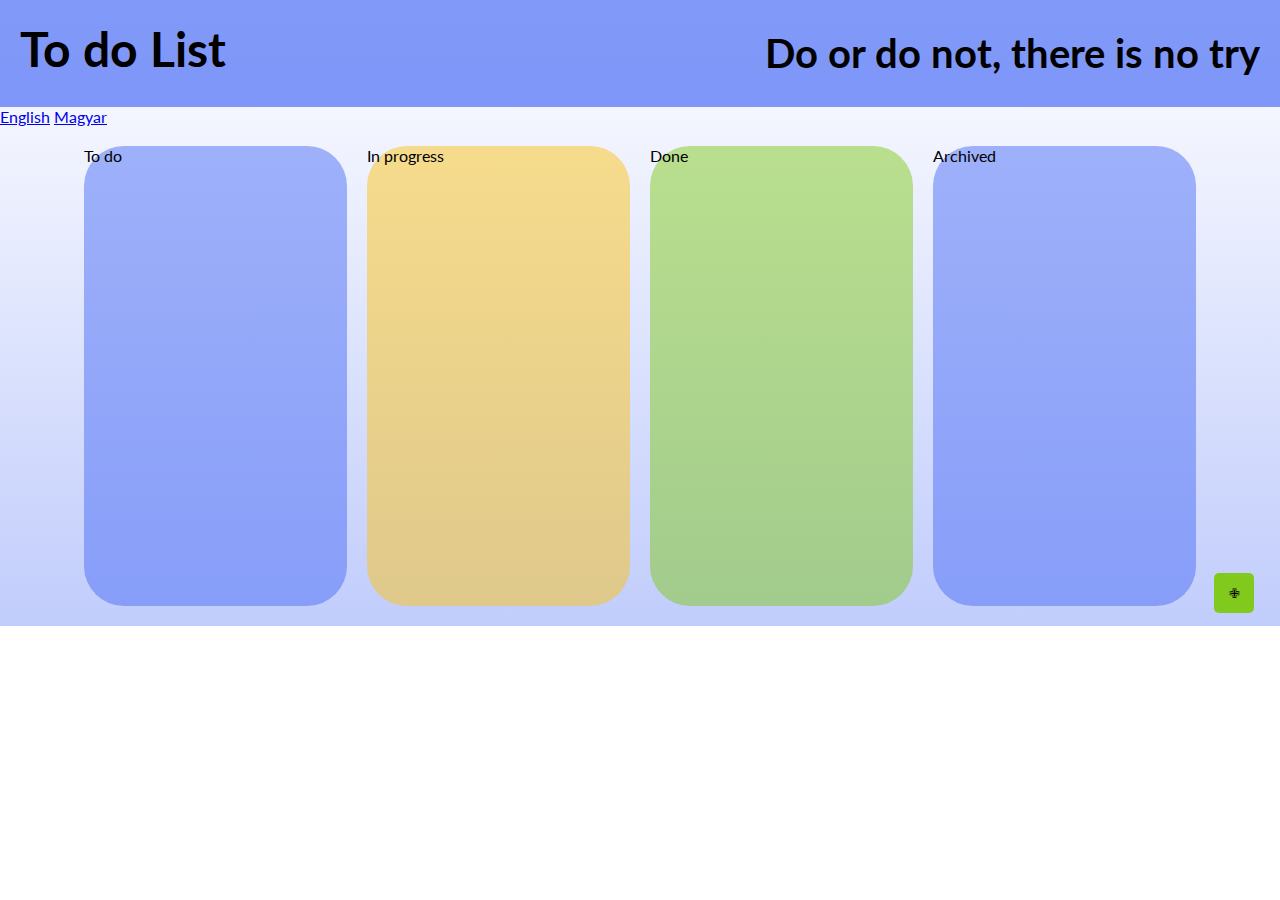
==== frontend/pages/index.html @ 869fbcdc "language swap" ====
<!DOCTYPE html>
<html lang="en">
  <head>
    <meta charset="UTF-8" />
    <meta name="viewport" content="width=device-width, initial-scale=1.0" />

    <!-- STYLES -->
    <link rel="stylesheet" href="../resources/style.css" />
    <link rel="preconnect" href="https://fonts.googleapis.com" />
    <link rel="preconnect" href="https://fonts.gstatic.com" crossorigin />
    <link
      href="https://fonts.googleapis.com/css2?family=Lato:wght@400;700&display=swap"
      rel="stylesheet"
    />
    <link
      rel="stylesheet"
      href="https://cdnjs.cloudflare.com/ajax/libs/font-awesome/4.7.0/css/font-awesome.min.css"
    />

    <!-- SCRIPTS -->
    <script src="../resources/scripts/TaskController.js"></script>

    <title>To Do List</title>
  </head>
  <body>
    <div class="background">
      <!-- TOP HEADER -->
      <header class="flex-container">
        <h1 id="main_title">To Do List</h1>
        <h2 id="motto">Do or do not there is no try</h2>
      </header>
      <div>
        <a href="#" onclick="setLanguage('en')">English</a>
        <a href="#" onclick="setLanguage('hu')">Magyar</a>
      </div>

      <div class="container">
        <div class="grid-container">
          <!-- TO-DO -->
          <div class="grid-col to-do" id="to-do">
            <h3>To do</h3>
          </div>
          <!-- IN-PROGRESS -->
          <div class="grid-col in-progress" id="in-progress">
            <h3>In progress</h3>
          </div>
          <!-- DONE -->
          <div class="grid-col done" id="done">
            <h3>Done</h3>
          </div>
          <!-- ARCHIVED -->
          <div class="grid-col archive" id="archive">
            <h3>Archived</h3>
          </div>
        </div>
      </div>
    </div>

    <!-- ADD TASK FORM AND BUTTON -->
    <button class="add-task" onclick="addNewTask()">&#10009;</button>
    <div class="form-container" id="add-form">
      <form class="container add-task-form">
        <h3>Add task</h3>
        <div class="form-content-container">
          <label>Name</label>
          <input placeholder="name" id="name" />
          <label>Description</label>
          <textarea id="description"></textarea>
          <label>Mode</label>
          <select id="mode">
            <option value="1">to-do</option>
            <option value="2">in-progress</option>
            <option value="3">done</option>
          </select>
          <button
            onclick="addTask()"
            aria-placeholder="description"
            class="save-task"
          >
            Add new task
          </button>
        </div>
      </form>
    </div>
  </body>
</html>
---- frontend/resources/style.css ----
/* GLOBAL RESET */
* {
  margin: 0;
  padding: 0;
  box-sizing: border-box;
}

/* MAIN PARTS */
body {
  font-family: "Lato", sans-serif;
  position: relative;
}
.background {
  background: linear-gradient(rgba(76, 110, 245, 0), rgba(76, 110, 245, 0.5)),
    url(images/background.jpg) center/cover;
  background-attachment: fixed;
}
header {
  background-color: rgba(76, 110, 245, 0.7);
  color: #000000;
  padding: 20px;
}
.flex-container {
  display: flex;
  align-items: end;
  justify-content: space-between;
}
.container {
  width: 90%;
  margin: 0 auto;
  padding-bottom: 20px;
}
.grid-container {
  display: grid;
  grid-template-columns: repeat(auto-fit, minmax(250px, 1fr));
  min-height: 460px;
  margin: 20px;
  margin-bottom: 0;
  border-radius: 10px;
  gap: 20px;
}
.form-container {
  display: none;
  position: absolute;
  top: 0;
  width: 100%;
  height: 100%;
  background-color: rgba(76, 110, 245, 0.5);
}

/* HEADERS */
h1,
h2,
h3,
h4 {
  margin-bottom: 10px;
}
h1 {
  font-size: 48px;
}
h2 {
  font-size: 40px;
}
h3 {
  font-size: 33px;
  text-align: center;
}
h4 {
  font-size: 28px;
}

/* BUTTONS */
button {
  cursor: pointer;
}

/* GRID COLUMNS */
.grid-col {
  border-radius: 40px;
}
.to-do,
.archive {
  background-color: rgba(76, 110, 245, 0.5);
}
.in-progress {
  background-color: rgba(252, 196, 25, 0.5);
}
.done {
  background-color: rgba(130, 201, 30, 0.5);
}

/* TASK COLORS */
.to-do .task,
.archive .task {
  background-color: rgba(76, 110, 245, 0.5);
}
.in-progress .task {
  background-color: rgba(252, 196, 25, 0.5);
}
.done .task {
  background-color: rgba(130, 201, 30, 0.5);
}

/* TASKS */
.task {
  padding: 10px 10px;
  margin: 10px 7px;
  margin-top: 0px;
  background-color: rgba(76, 110, 245, 0.8);
  border-radius: 30px;
}
.button-holder {
  display: flex;
  justify-content: end;
  gap: 3px;
  text-align: right;
}

/* TASK BUTTONS */
.task-button {
  width: 20px;
  height: 20px;
  border-radius: 5px;
  border: none;
}
.move-btn {
  background-color: #74b816;
}
.delete-btn {
  background-color: #f03e3e;
}
.archive-btn {
  background-color: rgba(76, 110, 245);
}

/* BUTTON HOVERS */
.move-btn:hover {
  transition: 0.5s;
  background-color: #66a80f;
}
.add-task:hover,
.save-task:hover {
  transition: 0.5s;
  background-color: #74b816;
}
.delete-btn:hover {
  transition: 0.5s;
  background-color: #e03131;
}
.archive-btn:hover {
  transition: 0.5s;
  background-color: #4263eb;
}

.move-btn:active {
  background-color: #74b816;
}
.add-task:active,
.save-task:active {
  background-color: #94d82d;
}
.delete-btn:active {
  background-color: #fa5252;
}
.archive-btn:active {
  background-color: #5c7cfa;
}
/* ADD FORM CONTAINER */
.add-task-form {
  position: fixed;
  top: 50%;
  left: 50%;
  transform: translate(-50%, -50%);
  max-width: 80%;
  background-color: rgba(54, 79, 199, 0.89);
  text-align: center;
  position: fixed;
  border-radius: 30px;
}
.form-content-container {
  margin: 0 auto;
  max-width: 50%;
  text-align: left;
}
label {
  display: block;
  margin-bottom: 10px;
}
input,
.save-task,
textarea,
select {
  width: 100%;
  margin-bottom: 10px;
  padding: 10px;
  border-radius: 5px;
  border: none;
}
textarea {
  resize: none;
}
.save-task {
  display: block;
  border: none;
  background-color: #82c91e;
}

/* ADD TASK BUTTON */
.add-task {
  width: 40px;
  height: 40px;
  border-radius: 5px;
  position: absolute;
  bottom: 2%;
  right: 2%;
  border: none;
  background-color: #82c91e;
}
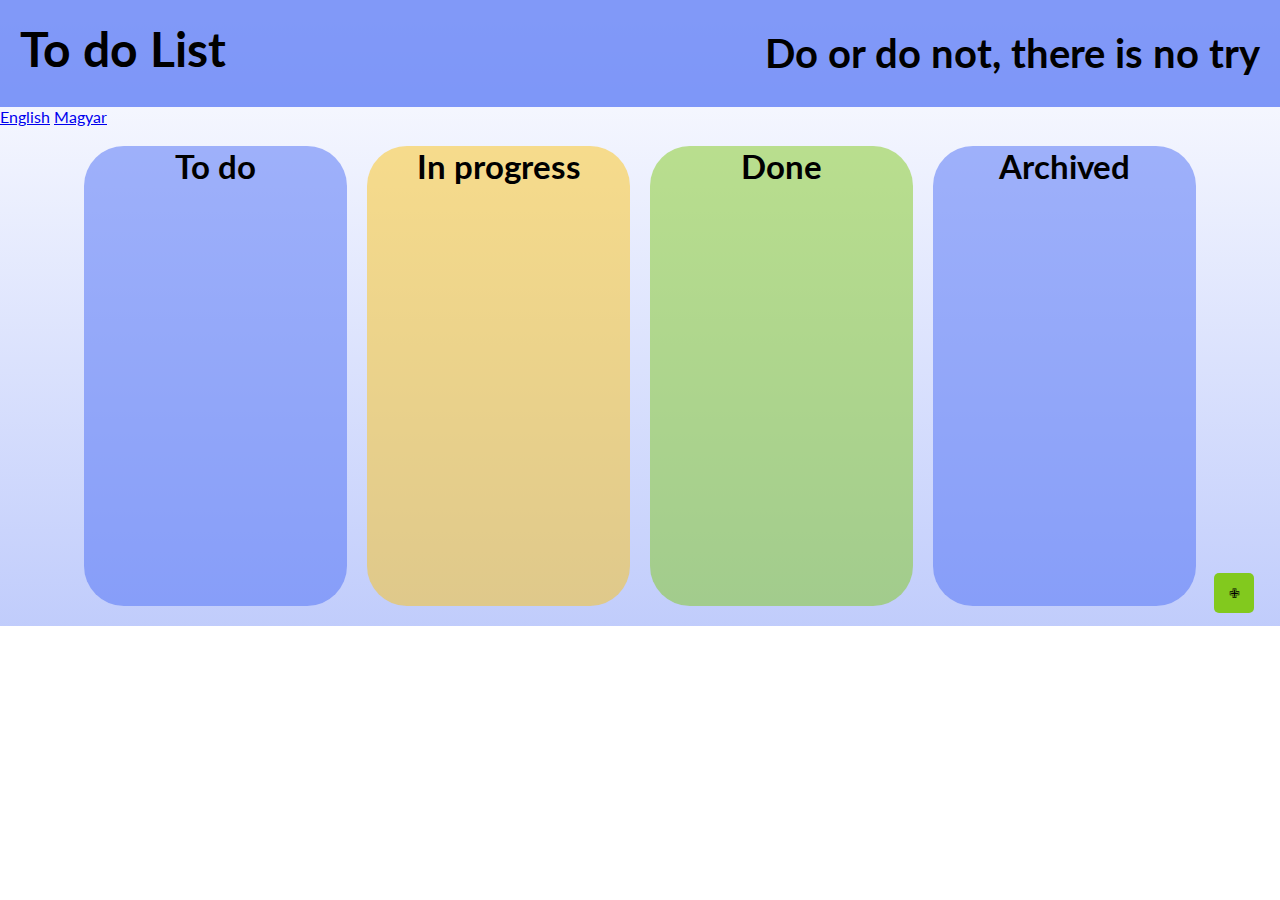
==== commit 27413419: "style bug fix" ====
--- a/frontend/pages/index.html
+++ b/frontend/pages/index.html
@@ -38,19 +38,19 @@
         <div class="grid-container">
           <!-- TO-DO -->
           <div class="grid-col to-do" id="to-do">
-            <h3>To do</h3>
+            <h3 id="to-do-title">To do</h3>
           </div>
           <!-- IN-PROGRESS -->
           <div class="grid-col in-progress" id="in-progress">
-            <h3>In progress</h3>
+            <h3 id="in-progress-title">In progress</h3>
           </div>
           <!-- DONE -->
           <div class="grid-col done" id="done">
-            <h3>Done</h3>
+            <h3 id="done-title">Done</h3>
           </div>
           <!-- ARCHIVED -->
           <div class="grid-col archive" id="archive">
-            <h3>Archived</h3>
+            <h3 id="archive-title">Archived</h3>
           </div>
         </div>
       </div>
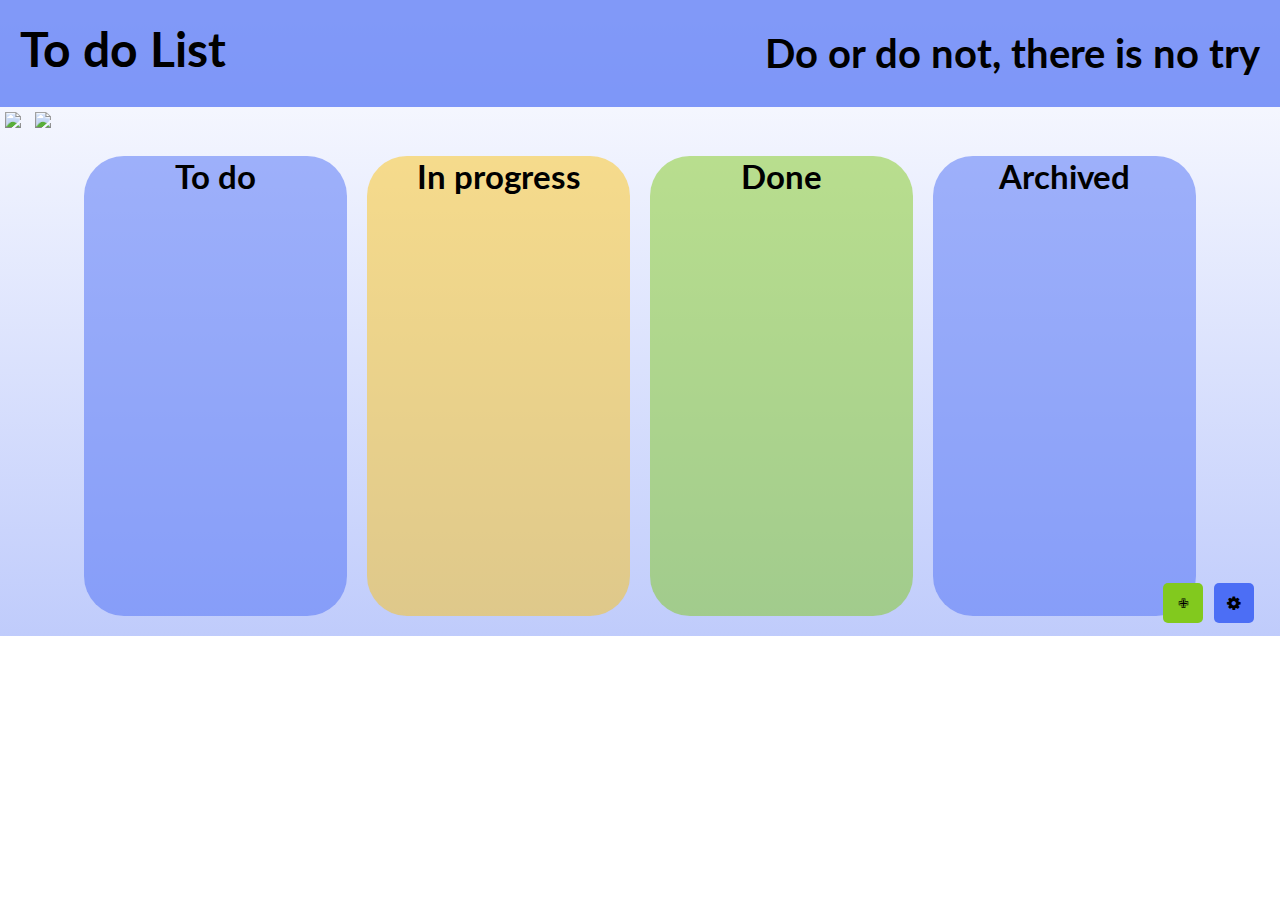
==== commit 1796d478: "settings button added" ====
--- a/frontend/pages/index.html
+++ b/frontend/pages/index.html
@@ -30,8 +30,12 @@
         <h2 id="motto">Do or do not there is no try</h2>
       </header>
       <div>
-        <a href="#" onclick="setLanguage('en')">English</a>
-        <a href="#" onclick="setLanguage('hu')">Magyar</a>
+        <a href="#" onclick="setLanguage('en')" class="language"
+          ><img src="https://flagcdn.com/h20/gb.png"
+        /></a>
+        <a href="#" onclick="setLanguage('hu')" class="language"
+          ><img src="https://flagcdn.com/h20/hu.png"
+        /></a>
       </div>
 
       <div class="container">
@@ -56,8 +60,10 @@
       </div>
     </div>
 
-    <!-- ADD TASK FORM AND BUTTON -->
+    <button class="fa fa-gear settings" onclick="settings()"></button>
     <button class="add-task" onclick="addNewTask()">&#10009;</button>
+
+    <!-- ADD TASK FORM -->
     <div class="form-container" id="add-form">
       <form class="container add-task-form">
         <h3>Add task</h3>
--- a/frontend/resources/style.css
+++ b/frontend/resources/style.css
@@ -74,6 +74,15 @@
   cursor: pointer;
 }
 
+/* LANGUGE CHOOSING */
+.language {
+  display: inline-block;
+  margin: 5px;
+}
+.language:active {
+  cursor: progress;
+}
+
 /* GRID COLUMNS */
 .grid-col {
   border-radius: 40px;
@@ -147,6 +156,7 @@
   transition: 0.5s;
   background-color: #e03131;
 }
+.settings:hover,
 .archive-btn:hover {
   transition: 0.5s;
   background-color: #4263eb;
@@ -212,7 +222,18 @@
   border-radius: 5px;
   position: absolute;
   bottom: 2%;
+  right: 6%;
+  border: none;
+  background-color: #82c91e;
+}
+
+.settings {
+  width: 40px;
+  height: 40px;
+  border-radius: 5px;
+  position: absolute;
+  bottom: 2%;
   right: 2%;
   border: none;
-  background-color: #82c91e;
-}
+  background-color: #4c6ef5;
+}
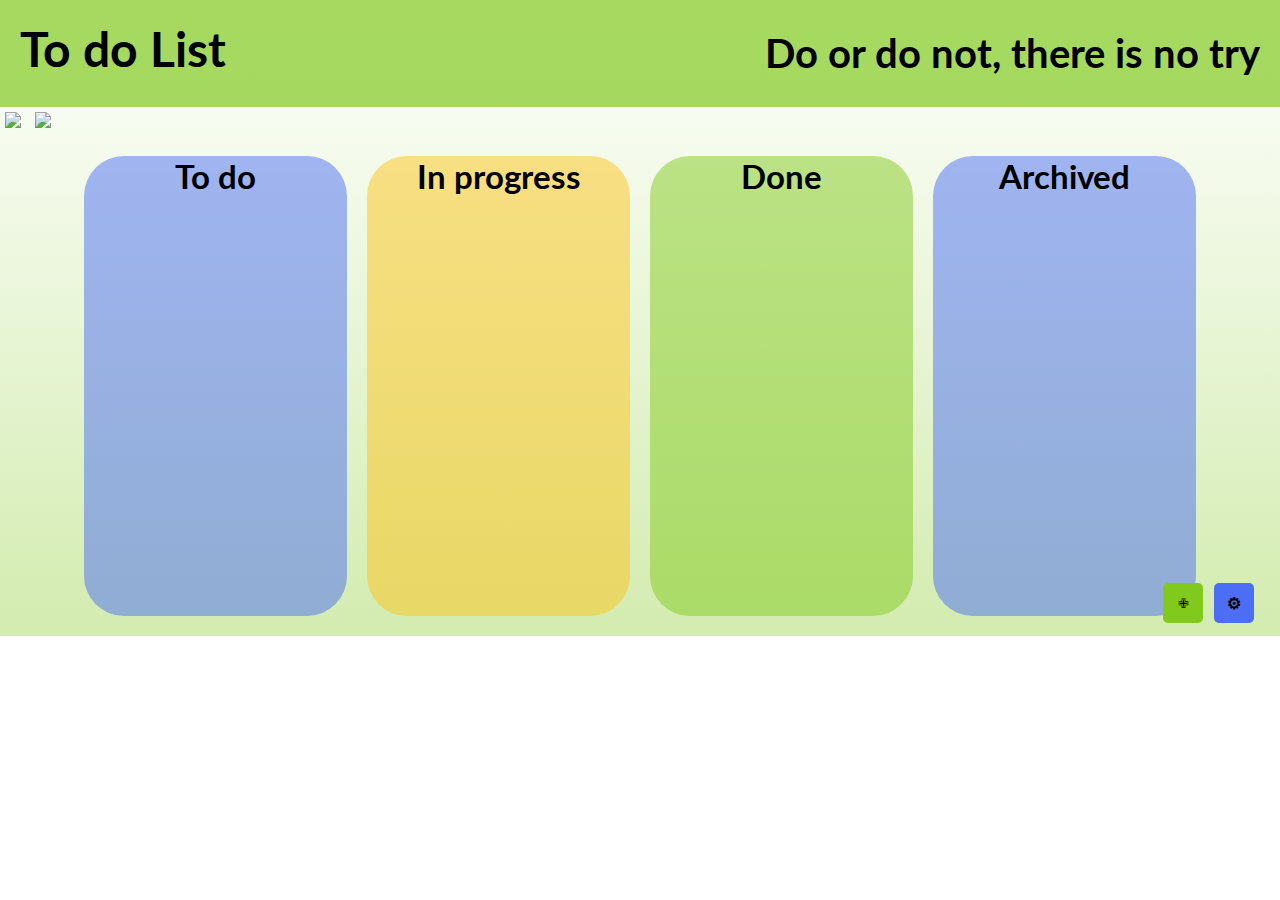
==== commit 1f1b5671: "settings button fix" ====
--- a/frontend/pages/index.html
+++ b/frontend/pages/index.html
@@ -23,7 +23,7 @@
     <title>To Do List</title>
   </head>
   <body>
-    <div class="background">
+    <div id="background" class="background">
       <!-- TOP HEADER -->
       <header class="flex-container">
         <h1 id="main_title">To Do List</h1>
@@ -60,7 +60,9 @@
       </div>
     </div>
 
-    <button class="fa fa-gear settings" onclick="settings()"></button>
+    <a href="settings.html" class="settings">
+      <div class="settings-icon">&#9881;</div>
+    </a>
     <button class="add-task" onclick="addNewTask()">&#10009;</button>
 
     <!-- ADD TASK FORM -->
--- a/frontend/resources/style.css
+++ b/frontend/resources/style.css
@@ -11,12 +11,11 @@
   position: relative;
 }
 .background {
-  background: linear-gradient(rgba(76, 110, 245, 0), rgba(76, 110, 245, 0.5)),
+  /* background: linear-gradient(rgba(76, 110, 245, 0), rgba(76, 110, 245, 0.5)),
     url(images/background.jpg) center/cover;
-  background-attachment: fixed;
+  background-attachment: fixed; */
 }
 header {
-  background-color: rgba(76, 110, 245, 0.7);
   color: #000000;
   padding: 20px;
 }
@@ -47,6 +46,13 @@
   height: 100%;
   background-color: rgba(76, 110, 245, 0.5);
 }
+.settings-form-container {
+  position: absolute;
+  top: 0;
+  width: 100%;
+  height: 100%;
+  background-color: rgba(76, 110, 245, 0.5);
+}
 
 /* HEADERS */
 h1,
@@ -70,6 +76,13 @@
 }
 
 /* BUTTONS */
+a {
+  text-decoration: none;
+  color: #000;
+  text-align: center;
+  vertical-align: center;
+}
+
 button {
   cursor: pointer;
 }
@@ -211,6 +224,7 @@
 }
 .save-task {
   display: block;
+  text-align: center;
   border: none;
   background-color: #82c91e;
 }
@@ -237,3 +251,12 @@
   border: none;
   background-color: #4c6ef5;
 }
+
+.settings-icon {
+  width: 100%;
+  height: 100%;
+  display: flex;
+  justify-content: center;
+  align-items: center;
+  font-weight: bolder;
+}
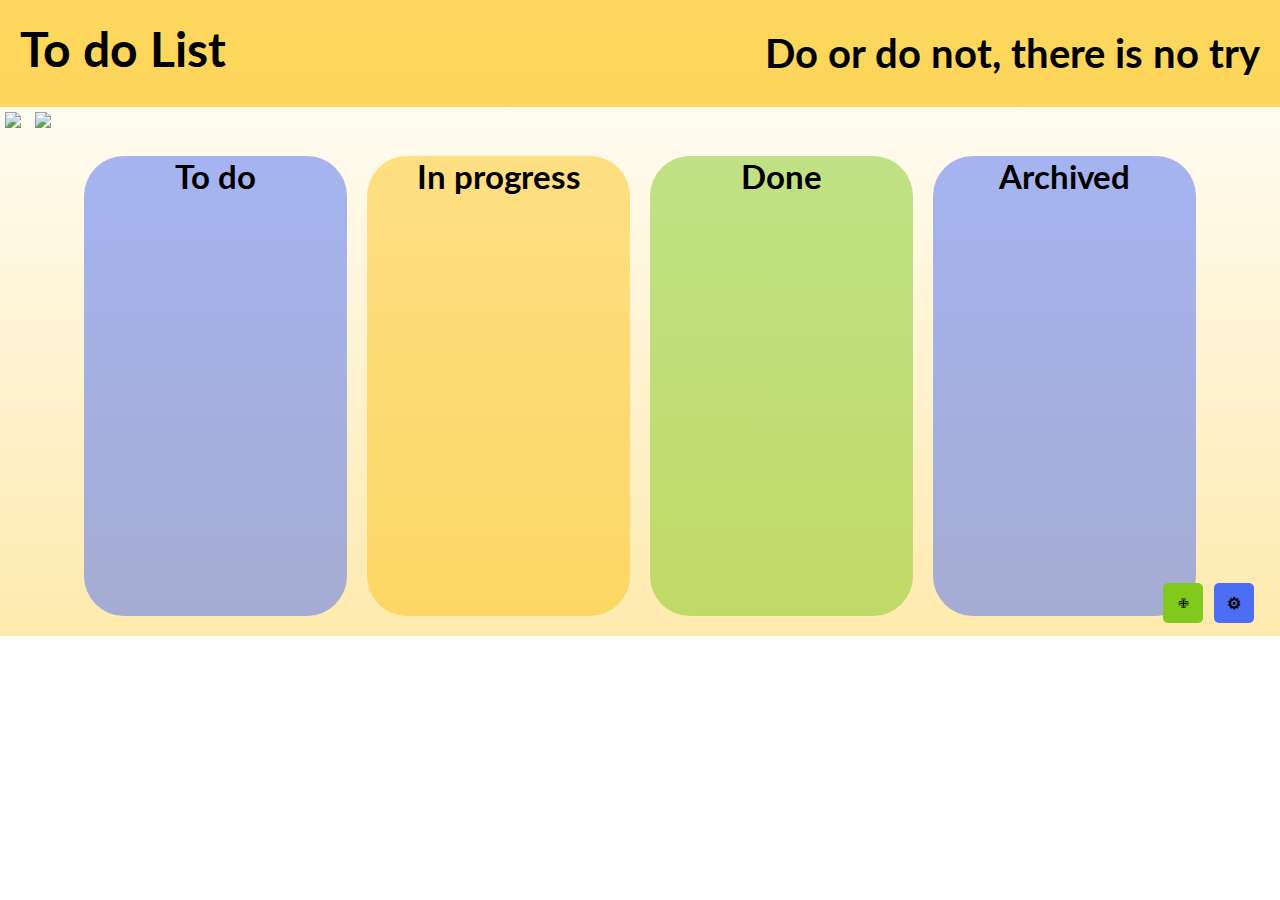
==== commit 0dded5e6: "cancel button" ====
--- a/frontend/pages/index.html
+++ b/frontend/pages/index.html
@@ -29,6 +29,8 @@
         <h1 id="main_title">To Do List</h1>
         <h2 id="motto">Do or do not there is no try</h2>
       </header>
+
+      <!-- LANGUAGE CHOOSER -->
       <div>
         <a href="#" onclick="setLanguage('en')" class="language"
           ><img src="https://flagcdn.com/h20/gb.png"
@@ -38,6 +40,7 @@
         /></a>
       </div>
 
+      <!-- TASK CONTAINER -->
       <div class="container">
         <div class="grid-container">
           <!-- TO-DO -->
@@ -60,6 +63,7 @@
       </div>
     </div>
 
+    <!-- BOTTOM BUTTONS -->
     <a href="settings.html" class="settings">
       <div class="settings-icon">&#9881;</div>
     </a>
@@ -87,6 +91,9 @@
           >
             Add new task
           </button>
+          <button type="button" onClick="closeAddTask()" class="cancel-button">
+            Cancel
+          </button>
         </div>
       </form>
     </div>
--- a/frontend/resources/style.css
+++ b/frontend/resources/style.css
@@ -11,6 +11,8 @@
   position: relative;
 }
 .background {
+  /* Background is no longer set by css instead it is set using js files.
+    For more information see Settings and taskController's applyBackground functions */
   /* background: linear-gradient(rgba(76, 110, 245, 0), rgba(76, 110, 245, 0.5)),
     url(images/background.jpg) center/cover;
   background-attachment: fixed; */
@@ -46,13 +48,13 @@
   height: 100%;
   background-color: rgba(76, 110, 245, 0.5);
 }
-.settings-form-container {
+/* .settings-form-container {
   position: absolute;
   top: 0;
   width: 100%;
   height: 100%;
   background-color: rgba(76, 110, 245, 0.5);
-}
+} */
 
 /* HEADERS */
 h1,
@@ -75,7 +77,7 @@
   font-size: 28px;
 }
 
-/* BUTTONS */
+/* LINKS */
 a {
   text-decoration: none;
   color: #000;
@@ -83,6 +85,7 @@
   vertical-align: center;
 }
 
+/* BUTTONS */
 button {
   cursor: pointer;
 }
@@ -240,7 +243,25 @@
   border: none;
   background-color: #82c91e;
 }
-
+/* CANCEL BUTTON */
+.cancel-button {
+  display: block;
+  text-align: center;
+  border: none;
+  background-color: #fa5252;
+  width: 100%;
+  margin-bottom: 10px;
+  padding: 10px;
+  border-radius: 5px;
+  border: none;
+}
+
+.cancel-button:hover {
+  transition: 0.5s;
+  background-color: #e03131;
+}
+
+/* SETTINGS PAGE BUTTON */
 .settings {
   width: 40px;
   height: 40px;
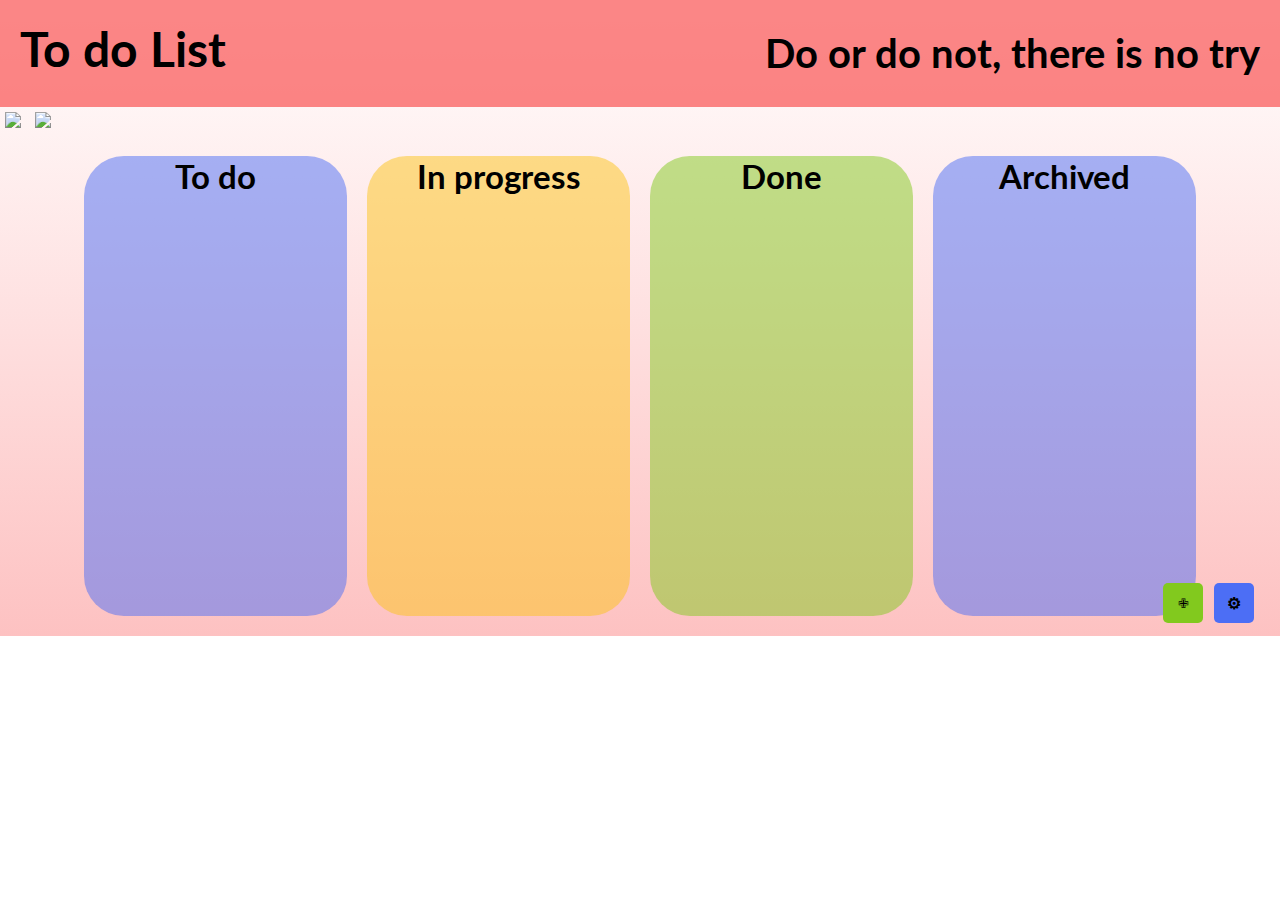
==== commit 3da9c8f6: "add task language changer" ====
--- a/frontend/pages/index.html
+++ b/frontend/pages/index.html
@@ -72,26 +72,32 @@
     <!-- ADD TASK FORM -->
     <div class="form-container" id="add-form">
       <form class="container add-task-form">
-        <h3>Add task</h3>
+        <h3 id="add-form-title">Add task</h3>
         <div class="form-content-container">
-          <label>Name</label>
-          <input placeholder="name" id="name" />
-          <label>Description</label>
+          <label id="add-task-name">Name</label>
+          <input placeholder="name" id="name-placeholder" />
+          <label id="add-task-description">Description</label>
           <textarea id="description"></textarea>
-          <label>Mode</label>
+          <label id="add-task-mode">Mode</label>
           <select id="mode">
-            <option value="1">to-do</option>
-            <option value="2">in-progress</option>
-            <option value="3">done</option>
+            <option id="add-task-to-do" value="1">to-do</option>
+            <option id="add-task-in-progress" value="2">in-progress</option>
+            <option id="add-task-done" value="3">done</option>
           </select>
           <button
+            id="save-task-button"
             onclick="addTask()"
             aria-placeholder="description"
             class="save-task"
           >
             Add new task
           </button>
-          <button type="button" onClick="closeAddTask()" class="cancel-button">
+          <button
+            id="cancel-task-button"
+            type="button"
+            onClick="closeAddTask()"
+            class="cancel-button"
+          >
             Cancel
           </button>
         </div>
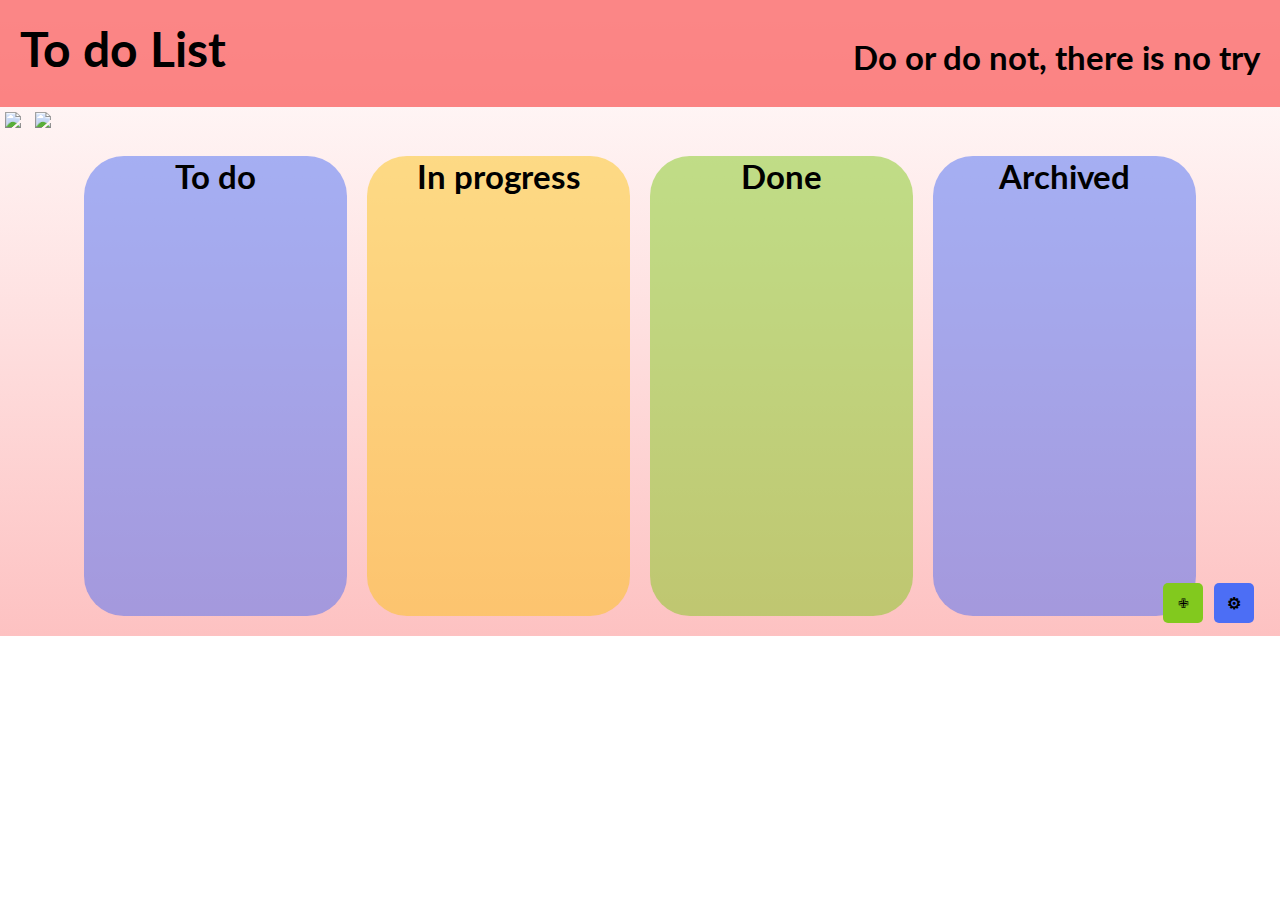
==== commit fa237505: "add task bug" ====
--- a/frontend/pages/index.html
+++ b/frontend/pages/index.html
@@ -20,14 +20,14 @@
     <!-- SCRIPTS -->
     <script src="../resources/scripts/TaskController.js"></script>
 
-    <title>To Do List</title>
+    <title>Plan Me</title>
   </head>
   <body>
     <div id="background" class="background">
       <!-- TOP HEADER -->
       <header class="flex-container">
         <h1 id="main_title">To Do List</h1>
-        <h2 id="motto">Do or do not there is no try</h2>
+        <h3 id="motto">"Do or do not, there is no try"</h3>
       </header>
 
       <!-- LANGUAGE CHOOSER -->
@@ -64,10 +64,12 @@
     </div>
 
     <!-- BOTTOM BUTTONS -->
-    <a href="settings.html" class="settings">
-      <div class="settings-icon">&#9881;</div>
-    </a>
-    <button class="add-task" onclick="addNewTask()">&#10009;</button>
+    <div class="footer-btn-holder">
+      <button class="add-task" onclick="addNewTask()">&#10009;</button>
+      <a href="settings.html" class="settings">
+        <div class="settings-icon">&#9881;</div>
+      </a>
+    </div>
 
     <!-- ADD TASK FORM -->
     <div class="form-container" id="add-form">
@@ -75,7 +77,7 @@
         <h3 id="add-form-title">Add task</h3>
         <div class="form-content-container">
           <label id="add-task-name">Name</label>
-          <input placeholder="name" id="name-placeholder" />
+          <input placeholder="name" id="name" />
           <label id="add-task-description">Description</label>
           <textarea id="description"></textarea>
           <label id="add-task-mode">Mode</label>
@@ -84,12 +86,7 @@
             <option id="add-task-in-progress" value="2">in-progress</option>
             <option id="add-task-done" value="3">done</option>
           </select>
-          <button
-            id="save-task-button"
-            onclick="addTask()"
-            aria-placeholder="description"
-            class="save-task"
-          >
+          <button id="save-task-button" onclick="addTask()" class="save-task">
             Add new task
           </button>
           <button
